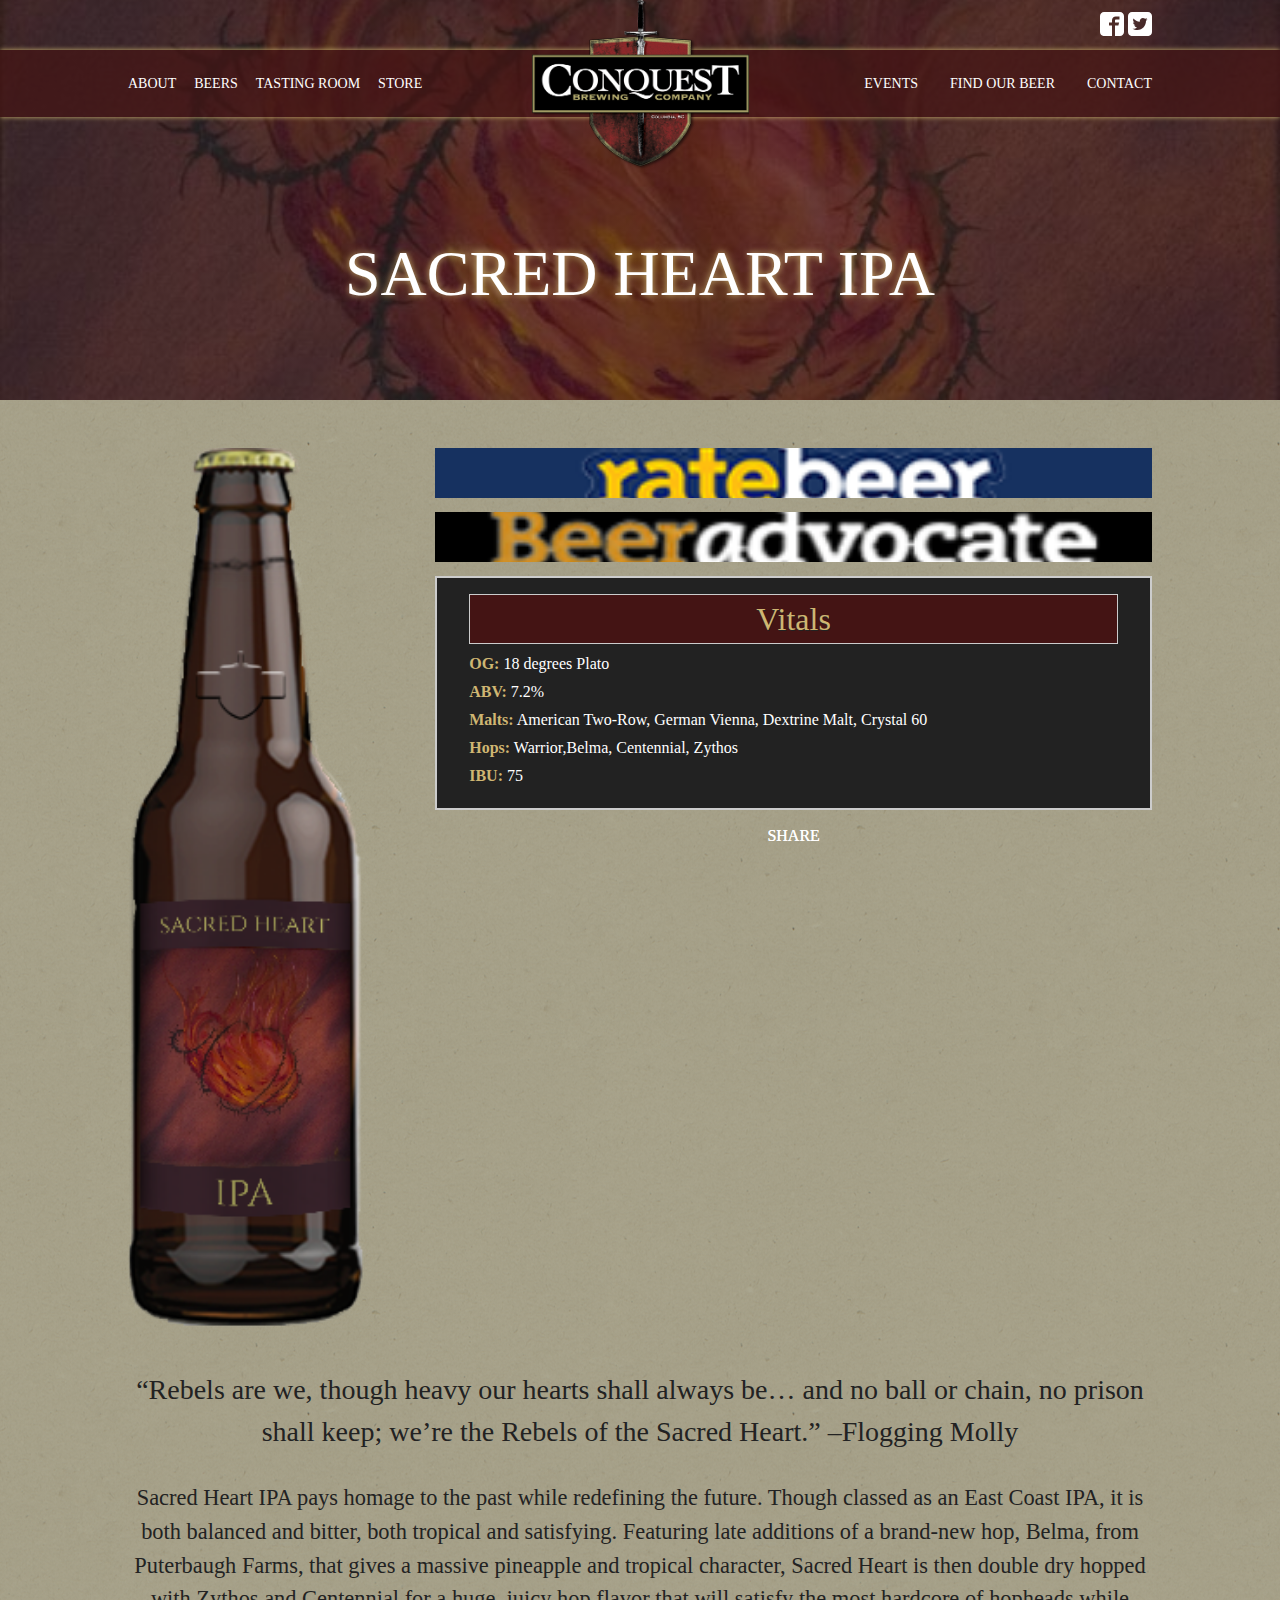
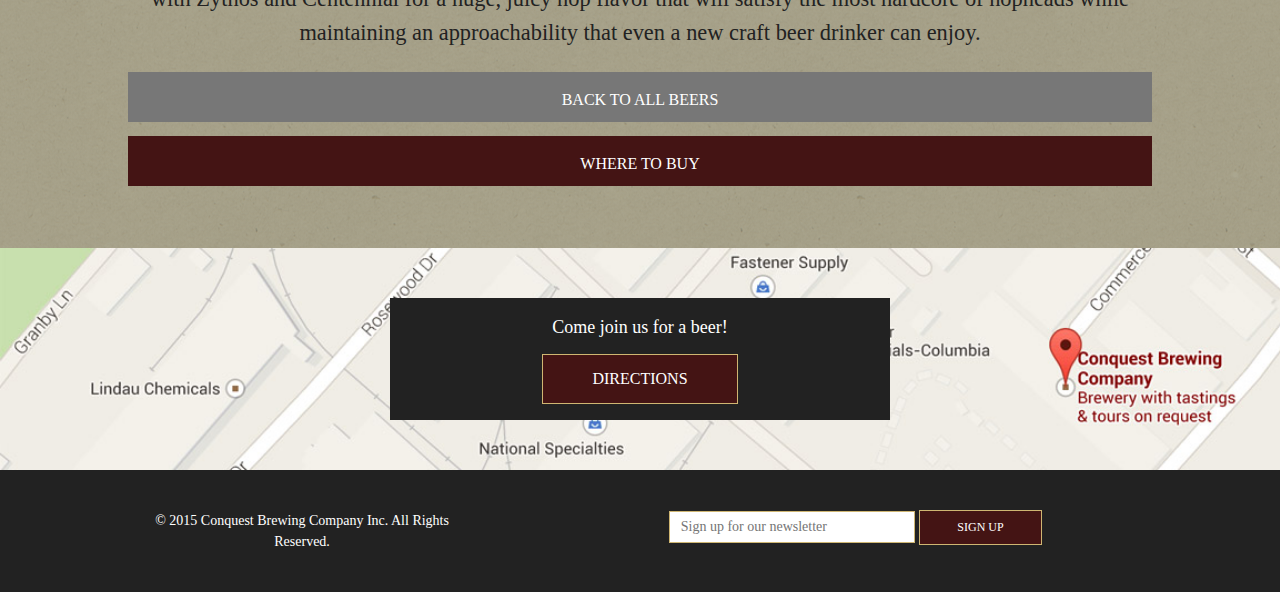
==== beer-details.html @ b2f48a07 "Small and Medium breakpoints done for Beer Description page" ====
<!doctype html>
<html class="no-js" lang="en">
    <head>
        <meta charset="utf-8">
        <meta http-equiv="X-UA-Compatible" content="IE=edge">
        <title>Conquest Brewing | Columbia's first local brewery.</title>
        <meta name="description" content="">
        <meta name="viewport" content="width=device-width, initial-scale=1">

        <link rel="apple-touch-icon" href="apple-touch-icon.png">
        <link rel="icon" href="favicon.ico">

        <link rel="stylesheet" href="css/normalize.css">
        <link rel="stylesheet" href="css/main.css">
        <script src="js/vendor/modernizr-2.8.3.min.js"></script>
    </head>
    <body>
        <!--[if lt IE 8]>
            <p class="browserupgrade">You are using an <strong>outdated</strong> browser. Please <a href="http://browsehappy.com/">upgrade your browser</a> to improve your experience.</p>
        <![endif]-->



        <!-- SITE START -->


        <!-- ***************** 

                HEADER 

        ********************** -->

        <header class="main-header details-page">
            
                <nav class="main-nav">
                    <div class="container clearfix">
                        <a href="#" class="menu">Menu</a>
                        <div class="full-nav">
                            <ul class="left-side nav-bar">
                                <li><a href="about.html">About</a></li>
                                <li><a href="beers.html">Beers</a></li>
                                <li><a href="tastingroom.html">Tasting Room</a></li>
                                <li><a href="http://www.conquestbrewing.storenvy.com/">Store</a></li>
                            </ul><!-- end left-side -->
                            <ul class="right-side nav-bar">
                                <li><a href="events.html">Events</a></li>
                                <li><a href="find.html">Find our beer</a></li>
                                <li><a href="contact.html">Contact</a></li>
                            </ul>
                        </div><!-- end right-side -->
                    </div><!-- end container -->
                </nav><!-- end main-nav -->

                <ul class="social">
                    <li><a href="http://www.facebook.com/conquestbrewingcompany" class="facebook">Facebook</a></li>
                    <li><a href="http://twitter.com/conquestbrewing" class="twitter">Twitter</a></li>
                </ul><!-- end social -->
                
                <h1 class="main-logo"><a href="index.html" class="logo-replace"></a></h1><!-- end logo-replace -->
                
                <div class="container">
                    <h2>Sacred Heart IPA</h2>
                </div><!-- end container -->

        </header><!-- end main-header -->



        
        <!-- ***************** 

              BEER DETAILS 

        ********************** -->

        <section class="full-details">
            <div class="container">

                <div class="beer-stats clearfix">

                    <img class="beer-bottle" src="img/beer-bottle.png" alt="Sacred Heart IPA beer bottle with a flaming heart on it">

                    <div class="vitals-social clearfix">

                        <a href="" class="ratings ratebeer"></a>
                        <a href="" class="ratings beeradvocate"></a>

                        <div class="vitals">
                            <h4>Vitals</h4>
                            <p><span class="bold">OG:</span> 18 degrees Plato</p>
                            <p><span class="bold">ABV:</span> 7.2%</p>
                            <p><span class="bold">Malts:</span> American Two-Row, German Vienna, Dextrine Malt, Crystal 60</p>
                            <p><span class="bold">Hops:</span> Warrior,Belma, Centennial, Zythos</p>
                            <p><span class="bold">IBU:</span> 75</p>
                        </div><!-- end vitals -->

                        <div class="share">
                            <a href="#" class="share-button facebook">Share</a>
                            <a href="#" class="share-button twitter">Share</a>
                        </div><!-- end share -->

                    </div><!-- end vitals-social -->
                </div><!-- end beer-stats -->



                <div class="beer-description">
                    <p class="quote">“Rebels are we, 
                    though heavy our hearts shall always be… 
                    and no ball or chain, no prison shall keep; 
                    we’re the Rebels of the Sacred Heart.”
                    –Flogging Molly</p>

                    <p>Sacred Heart IPA pays homage to the past while redefining the future. Though classed as an East Coast IPA, it is both balanced and bitter, both tropical and satisfying. Featuring late additions of a brand-new hop, Belma, from Puterbaugh Farms, that gives a massive pineapple and tropical character, Sacred Heart is then double dry hopped with Zythos and Centennial for a huge, juicy hop flavor that will satisfy the most hardcore of hopheads while maintaining an approachability that even a new craft beer drinker can enjoy.</p>

                    <a href="#" class="detail-button back">Back to all beers</a>

                    <a href="#" class="detail-button buy">Where to buy</a>
                </div><!-- end beer-description -->

            </div><!-- end container -->
        </section><!-- end beer-details -->
        





        <!-- ***************** 

              GOOGLE MAPS

        ********************** -->

        <section class="google-maps">
            <div class="container">
                <div class="directions">
                    <p>Come join us for a beer!</p>
                    <a href="https://www.google.com/maps/place/Conquest+Brewing+Company/@33.970377,-81.025567,17z/data=!3m1!4b1!4m2!3m1!1s0x0:0x6107e7f03eae0181" class="button">Directions</a><!-- end button -->
                </div><!-- end directions -->
            </div><!-- container -->
        </section><!-- end google-maps -->








        <!-- ***************** 

              MAIN FOOTER

        ********************** -->

        <footer class="main-footer">
            <div class="container">
                
                <div class="footer-right">
                    <form class="subscribe">
                        <input type="text" placeholder="Sign up for our newsletter">
                        <input type="submit" value="Sign Up">
                    </form>
                    
                    <ul class="social">
                        <li class="facebook"><a href="http://www.facebook.com/conquestbrewingcompany">Facebook</a></li>
                        <li class="twitter"><a href="http://twitter.com/conquestbrewing">Twitter</a></li>
                    </ul><!-- end social -->
                </div><!-- end footer-right -->

                <p class="copyright">© 2015 Conquest Brewing Company Inc. All Rights Reserved.</p>

            </div><!-- end container -->
        </footer><!-- end footer-bottom -->  







        <script src="//ajax.googleapis.com/ajax/libs/jquery/1.11.2/jquery.min.js"></script>
        <script>window.jQuery || document.write('<script src="js/vendor/jquery-1.11.2.min.js"><\/script>')</script>
        <script src="js/plugins.js"></script>
        <script src="js/main.js"></script>
    </body>
</html>
---- css/main.css ----
*, *:before, *:after {
  box-sizing: border-box; }

body {
  font-family: "Cardo", serif;
  color: #fff;
  font-weight: 400;
  font-size: 1em;
  line-height: 1.5;
  text-align: center; }

h1, h2, h3, h4, h5, h6 {
  font-weight: 300; }

h1, h2, h3, a, input[type="submit"] {
  font-family: "Cinzel", serif;
  color: #fff;
  text-transform: uppercase;
  margin: 0; }

h2, h3 {
  text-shadow: 2px 2px 0px rgba(0, 0, 0, 0.5); }

h2 {
  font-size: 1.75em; }
  @media screen and (min-width: 768px) {
    h2 {
      font-size: 2.5em; } }
  @media screen and (min-width: 1024px) {
    h2 {
      font-size: 3.5em; } }

p {
  margin: 0; }
  @media screen and (min-width: 768px) {
    p {
      font-size: 1.4em; } }

ul {
  padding: 0;
  margin: 0; }

a {
  text-decoration: none;
  font-size: 0.875em; }
  @media screen and (min-width: 768px) {
    a {
      font-size: 1em; } }
  a:hover {
    color: #cfb672; }

.clearfix:before,
.clearfix:after {
  content: "";
  display: table; }

.clearfix:after {
  clear: both; }

.clearfix {
  zoom: 1;
  /* ie 6/7 */ }

.visually-hidden {
  position: absolute;
  top: -9999px;
  left: -9999px; }

.hide-text {
  text-indent: -9999px; }

.container {
  width: 90%;
  margin: 0 auto; }
  @media screen and (min-width: 768px) {
    .container {
      width: 80%; } }
  @media screen and (min-width: 1024px) {
    .container {
      max-width: 1024px; } }

@media screen and (min-width: 1024px) {
  section.beer {
    padding: 6em 0; } }

@media screen and (min-width: 1024px) {
  section.about-visit {
    padding: 6em 0; } }

.button {
  border: 1px solid #cfb672;
  background: #441414;
  padding: 0.75em 0.875em;
  display: block;
  text-align: center;
  width: 80%;
  margin: 0 auto; }
  @media screen and (min-width: 768px) {
    .button {
      width: 30%; } }
  @media screen and (min-width: 1024px) {
    .button {
      width: 40%; } }

.social li {
  display: inline-block;
  height: 1.5em;
  width: 1.5em; }
.social a {
  display: block;
  width: 100%;
  height: 100%;
  text-indent: -1000em; }
  .social a.facebook {
    background: url("../img/facebook.png") no-repeat;
    background-image: url("../img/facebook.svg"), none;
    background-size: 100% auto; }
  .social a.twitter {
    background: url("../img/twitter.png") no-repeat;
    background-image: url("../img/twitter.svg"), none;
    background-size: 100% auto; }

@media screen and (min-width: 1024px) {
  form.subscribe {
    margin-bottom: 0; } }

.subscribe {
  margin-bottom: 1em; }
  @media screen and (min-width: 1024px) {
    .subscribe {
      display: inline-block;
      width: 80%; } }
  .subscribe input[type="text"] {
    color: #222;
    width: 100%;
    text-align: center;
    padding: 0.5em 0;
    margin-bottom: 0.5em;
    border: 1px solid #cfb672; }
    @media screen and (min-width: 768px) {
      .subscribe input[type="text"] {
        width: 50%;
        padding-left: 0.75em;
        text-align: left; } }
    @media screen and (min-width: 1024px) {
      .subscribe input[type="text"] {
        width: 60%;
        font-size: 0.875em; } }
  .subscribe input[type="submit"] {
    border-right: 1px solid #cfb672;
    border-top: 1px solid #cfb672;
    border-bottom: 1px solid #cfb672;
    border-left: 1px solid #cfb672;
    background: #441414;
    text-align: center;
    width: 50%;
    margin: 0 auto;
    font-size: 0.875em;
    padding: 0.75em 0; }
    @media screen and (min-width: 768px) {
      .subscribe input[type="submit"] {
        width: 20%; } }
    @media screen and (min-width: 1024px) {
      .subscribe input[type="submit"] {
        width: 30%;
        font-size: 0.75em; } }

.main-footer {
  background: #222;
  padding: 2.5em 0;
  text-align: center; }
  .main-footer .copyright {
    color: #fff;
    font-family: "Cinzel", serif;
    font-size: 0.75em; }
    @media screen and (min-width: 768px) {
      .main-footer .copyright {
        font-size: 0.875em; } }
    @media screen and (min-width: 1024px) {
      .main-footer .copyright {
        font-size: 0.875em;
        width: 34%; } }
  .main-footer .footer-right {
    margin-bottom: 1em; }
    @media screen and (min-width: 1024px) {
      .main-footer .footer-right {
        float: right;
        width: 50%;
        margin-bottom: 0; } }
  @media screen and (min-width: 1024px) {
    .main-footer .social {
      display: inline-block;
      width: 15%; } }

.google-maps {
  background: url("../img/google-map.jpg") no-repeat;
  background-size: cover;
  padding: 50px 0; }
  .google-maps .directions {
    background: #222;
    padding: 1em 2em;
    max-width: 500px;
    margin: 0 auto; }
    @media screen and (min-width: 1024px) {
      .google-maps .directions {
        padding: 1em 8em; } }
    @media screen and (min-width: 768px) {
      .google-maps .directions .button {
        width: 60%; } }
    @media screen and (min-width: 1024px) {
      .google-maps .directions .button {
        width: 80%; } }
    .google-maps .directions p {
      color: #fff;
      font-family: "Cinzel", serif;
      margin-bottom: 0.75em; }
      @media screen and (min-width: 1024px) {
        .google-maps .directions p {
          font-size: 1.125em; } }

.main-header {
  background-image: url("../img/hero-image.jpg");
  background-repeat: no-repeat;
  background-position: center center;
  background-size: cover;
  padding-top: 1.45em;
  text-align: left; }
  @media screen and (min-width: 768px) {
    .main-header {
      padding-top: 3.15em; } }
  .main-header .main-logo {
    position: absolute;
    top: 0;
    left: 0;
    right: 0;
    z-index: 1; }
  .main-header .logo-replace {
    display: block;
    text-indent: -9999px;
    margin: 0 auto;
    background: url("../img/conquest_logo.png") no-repeat;
    background-position: center center;
    background-size: contain;
    height: 96px;
    width: 147px; }
    @media screen and (min-width: 768px) {
      .main-header .logo-replace {
        height: 170px;
        width: 220px; } }
  .main-header h2 {
    font-size: 1.875em;
    font-weight: 300;
    text-shadow: #cfb672 0 0 7px;
    padding: 3em 0;
    text-align: center; }
    @media screen and (min-width: 768px) {
      .main-header h2 {
        font-size: 3.8em;
        padding: 2em 0; } }
    @media screen and (min-width: 1024px) {
      .main-header h2 {
        font-size: 4.5em; } }
  .main-header nav {
    background: rgba(68, 20, 20, 0.7);
    box-shadow: #cfb672 0 0 5px;
    padding: 0.75em 0;
    position: relative; }
    @media screen and (min-width: 768px) {
      .main-header nav {
        padding: 1em 0; } }
  .main-header .menu {
    display: inline-block;
    font-size: 1em;
    z-index: 7;
    position: relative; }
    @media screen and (min-width: 768px) {
      .main-header .menu {
        font-size: 1.5em; } }
    @media screen and (min-width: 1024px) {
      .main-header .menu {
        display: none; } }
  .main-header .social {
    position: absolute;
    top: 32px;
    right: 5%;
    z-index: 888; }
    @media screen and (min-width: 768px) {
      .main-header .social {
        top: 70px;
        right: 10%; } }
    @media screen and (min-width: 1024px) {
      .main-header .social {
        top: 12px;
        right: 10%; } }
  .main-header .full-nav {
    display: none; }
    @media screen and (min-width: 1024px) {
      .main-header .full-nav {
        display: block;
        list-style: none;
        position: relative;
        height: 35px; }
        .main-header .full-nav ul {
          list-style: none;
          padding: 0; }
        .main-header .full-nav li {
          display: inline; }
        .main-header .full-nav .nav-bar {
          top: 5px; }
        .main-header .full-nav .left-side {
          position: absolute;
          left: 0;
          z-index: 100000; }
          .main-header .full-nav .left-side a {
            display: inline-block;
            padding-right: 1em;
            font-size: 0.875em; }
        .main-header .full-nav .right-side {
          position: absolute;
          right: 0;
          z-index: 100000; }
          .main-header .full-nav .right-side a {
            display: inline-block;
            padding-left: 2em;
            font-size: 0.875em; } }

.catchphrase {
  background: #441414;
  padding: 1em 0; }
  .catchphrase p {
    margin: 0;
    font-size: 0.875em;
    color: #cfb672;
    font-family: "Cinzel", serif;
    text-transform: uppercase; }
    @media screen and (min-width: 768px) {
      .catchphrase p {
        font-size: 1.25em; } }
    @media screen and (min-width: 1024px) {
      .catchphrase p {
        font-size: 1.5em; } }

.beer-page {
  background-image: url("../img/beer-hero-image.jpg"); }
  @media screen and (min-width: 768px) {
    .beer-page {
      min-height: 400px;
      max-height: 400px; } }
  .beer-page h2 {
    padding: 1.5em;
    font-size: 2.275em; }
    @media screen and (min-width: 768px) {
      .beer-page h2 {
        padding: 2em;
        font-size: 3.5em; } }
    @media screen and (min-width: 1024px) {
      .beer-page h2 {
        padding: 1.7em;
        font-size: 4em; } }

.internal-nav {
  background: #424242; }
  .internal-nav ul {
    list-style: none; }
    @media screen and (min-width: 768px) {
      .internal-nav ul {
        text-align: center; } }
  .internal-nav li {
    padding: 0.5em 0;
    border-bottom: 1px solid #cfb672; }
    .internal-nav li:last-child {
      border-bottom: none; }
    @media screen and (min-width: 768px) {
      .internal-nav li {
        border: none;
        display: inline-block;
        padding: 1em 0;
        padding-right: 5em; }
        .internal-nav li:last-child {
          padding-right: 0; } }
  @media screen and (min-width: 768px) {
    .internal-nav a {
      font-size: 1.25em; } }

.banner {
  background: #222;
  padding: 1em 0;
  border-top: 1px solid #cfb672;
  border-bottom: 1px solid #cfb672; }
  .banner h2 {
    color: #cfb672;
    font-size: 1.5em; }
    @media screen and (min-width: 768px) {
      .banner h2 {
        font-size: 2.5em; } }

.beer-details {
  padding: 4em 0;
  border-bottom: 1px solid #cfb672; }
  .beer-details:last-child {
    border-bottom: none; }
  .beer-details h3 {
    color: #ba3737;
    font-size: 1.625em;
    text-shadow: 0.5px 0.5px 0px rgba(207, 182, 114, 0.5);
    margin-bottom: 0.25em; }
    @media screen and (min-width: 768px) {
      .beer-details h3 {
        font-size: 2.75em; } }

@media screen and (min-width: 1024px) {
  .beer-desc {
    text-align: left;
    float: left;
    width: 60%; } }
.beer-desc p {
  margin-bottom: 1em; }
  @media screen and (min-width: 1024px) {
    .beer-desc p {
      line-height: 1.8; } }

.sacred {
  background: linear-gradient(rgba(34, 34, 34, 0.7), rgba(34, 34, 34, 0.7)), url("../img/sacred-heart.jpg") no-repeat;
  background-size: cover;
  background-position: center center;
  height: 100%; }

.artemis {
  background: linear-gradient(rgba(34, 34, 34, 0.7), rgba(34, 34, 34, 0.7)), url("../img/artemis.jpg") no-repeat;
  background-size: cover;
  background-position: center center;
  height: 100%; }

.warrior {
  background: linear-gradient(rgba(34, 34, 34, 0.7), rgba(34, 34, 34, 0.7)), url("../img/warrior.jpg") no-repeat;
  background-size: cover;
  background-position: center center;
  height: 100%; }

.medusa {
  background: linear-gradient(rgba(34, 34, 34, 0.7), rgba(34, 34, 34, 0.7)), url("../img/medusa.jpg") no-repeat;
  background-size: cover;
  background-position: center center;
  height: 100%; }

.finisher {
  background: linear-gradient(rgba(34, 34, 34, 0.7), rgba(34, 34, 34, 0.7)), url("../img/finisher.jpg") no-repeat;
  background-size: cover;
  background-position: center center;
  height: 100%; }

.vitals {
  padding: 1em;
  border: 1px solid #cfb672;
  margin-top: 2em;
  text-align: left; }
  @media screen and (min-width: 768px) {
    .vitals {
      padding: 1em 2em;
      width: 60%;
      margin-right: auto;
      margin-left: auto; } }
  @media screen and (min-width: 1024px) {
    .vitals {
      float: right;
      width: 31%;
      margin-top: 0; } }
  .vitals h4 {
    font-family: "Cinzel", serif;
    color: #ba3737;
    text-shadow: 0.5px 0.5px 0px rgba(207, 182, 114, 0.5);
    margin: 0 0 0.75em;
    font-size: 1.5em;
    text-align: center; }
    @media screen and (min-width: 768px) {
      .vitals h4 {
        font-size: 2em;
        margin-bottom: 0.25em; } }
  .vitals p {
    font-size: 0.875em;
    margin-bottom: 0.5em; }
    @media screen and (min-width: 768px) {
      .vitals p {
        font-size: 1.25em;
        margin-bottom: 0.625em; } }
    @media screen and (min-width: 768px) {
      .vitals p {
        margin-bottom: 0.25em;
        font-size: 1em; } }
  .vitals .bold {
    color: #cfb672;
    font-weight: 700; }

.about-visit {
  background: linear-gradient(rgba(68, 20, 20, 0.85), rgba(68, 20, 20, 0.85)), url("../img/brewery-room.jpg") no-repeat;
  background-size: cover;
  height: 100%;
  padding: 2em 0; }
  .about-visit h2 {
    margin-bottom: 0.5em; }
  .about-visit img {
    max-width: 100%;
    margin-bottom: 1em;
    border: 2px solid #cfb672; }
    @media screen and (min-width: 1024px) {
      .about-visit img {
        max-width: 375px;
        max-height: 230px;
        min-height: 230px; } }
  .about-visit .column {
    margin-bottom: 4em; }
    @media screen and (min-width: 1024px) {
      .about-visit .column {
        float: left;
        width: 50%; } }
    .about-visit .column:last-child {
      margin-bottom: 0; }

.upcoming {
  background: #222;
  padding: 2em 0; }
  .upcoming img {
    width: 200px;
    height: 200px; }
  .upcoming h3 {
    margin-bottom: 1em;
    font-size: 1.325em; }
    @media screen and (min-width: 768px) {
      .upcoming h3 {
        font-size: 2em; } }
  @media screen and (min-width: 1024px) {
    .upcoming .button {
      width: 30%; } }
  .upcoming .event {
    margin-bottom: 2em; }
    @media screen and (min-width: 768px) {
      .upcoming .event {
        width: 50%;
        float: left; } }
    @media screen and (min-width: 1024px) {
      .upcoming .event {
        width: 33.3%;
        float: left; } }
    .upcoming .event p {
      font-size: 0.875em;
      margin-bottom: 0.75em; }
      .upcoming .event p:first-child {
        margin-bottom: 0; }

.beer-page {
  background-image: url("../img/beer-hero-image.jpg"); }
  @media screen and (min-width: 768px) {
    .beer-page {
      min-height: 400px;
      max-height: 400px; } }
  .beer-page h2 {
    padding: 1.5em;
    font-size: 2.275em; }
    @media screen and (min-width: 768px) {
      .beer-page h2 {
        padding: 2em;
        font-size: 3.5em; } }
    @media screen and (min-width: 1024px) {
      .beer-page h2 {
        padding: 1.7em;
        font-size: 4em; } }

.internal-nav {
  background: #424242; }
  .internal-nav ul {
    list-style: none; }
    @media screen and (min-width: 768px) {
      .internal-nav ul {
        text-align: center; } }
  .internal-nav li {
    padding: 0.5em 0;
    border-bottom: 1px solid #cfb672; }
    .internal-nav li:last-child {
      border-bottom: none; }
    @media screen and (min-width: 768px) {
      .internal-nav li {
        border: none;
        display: inline-block;
        padding: 1em 0;
        padding-right: 5em; }
        .internal-nav li:last-child {
          padding-right: 0; } }
  @media screen and (min-width: 768px) {
    .internal-nav a {
      font-size: 1.25em; } }

.banner {
  background: #222;
  padding: 1em 0;
  border-top: 1px solid #cfb672;
  border-bottom: 1px solid #cfb672; }
  .banner h2 {
    color: #cfb672;
    font-size: 1.5em; }
    @media screen and (min-width: 768px) {
      .banner h2 {
        font-size: 2.5em; } }

.beer-details {
  padding: 4em 0;
  border-bottom: 1px solid #cfb672; }
  .beer-details:last-child {
    border-bottom: none; }
  .beer-details h3 {
    color: #ba3737;
    font-size: 1.625em;
    text-shadow: 0.5px 0.5px 0px rgba(207, 182, 114, 0.5);
    margin-bottom: 0.25em; }
    @media screen and (min-width: 768px) {
      .beer-details h3 {
        font-size: 2.75em; } }

@media screen and (min-width: 1024px) {
  .beer-desc {
    text-align: left;
    float: left;
    width: 60%; } }
.beer-desc p {
  margin-bottom: 1em; }
  @media screen and (min-width: 1024px) {
    .beer-desc p {
      line-height: 1.8; } }

.sacred {
  background: linear-gradient(rgba(34, 34, 34, 0.7), rgba(34, 34, 34, 0.7)), url("../img/sacred-heart.jpg") no-repeat;
  background-size: cover;
  background-position: center center;
  height: 100%; }

.artemis {
  background: linear-gradient(rgba(34, 34, 34, 0.7), rgba(34, 34, 34, 0.7)), url("../img/artemis.jpg") no-repeat;
  background-size: cover;
  background-position: center center;
  height: 100%; }

.warrior {
  background: linear-gradient(rgba(34, 34, 34, 0.7), rgba(34, 34, 34, 0.7)), url("../img/warrior.jpg") no-repeat;
  background-size: cover;
  background-position: center center;
  height: 100%; }

.medusa {
  background: linear-gradient(rgba(34, 34, 34, 0.7), rgba(34, 34, 34, 0.7)), url("../img/medusa.jpg") no-repeat;
  background-size: cover;
  background-position: center center;
  height: 100%; }

.finisher {
  background: linear-gradient(rgba(34, 34, 34, 0.7), rgba(34, 34, 34, 0.7)), url("../img/finisher.jpg") no-repeat;
  background-size: cover;
  background-position: center center;
  height: 100%; }

.vitals {
  padding: 1em;
  border: 1px solid #cfb672;
  margin-top: 2em;
  text-align: left; }
  @media screen and (min-width: 768px) {
    .vitals {
      padding: 1em 2em;
      width: 60%;
      margin-right: auto;
      margin-left: auto; } }
  @media screen and (min-width: 1024px) {
    .vitals {
      float: right;
      width: 31%;
      margin-top: 0; } }
  .vitals h4 {
    font-family: "Cinzel", serif;
    color: #ba3737;
    text-shadow: 0.5px 0.5px 0px rgba(207, 182, 114, 0.5);
    margin: 0 0 0.75em;
    font-size: 1.5em;
    text-align: center; }
    @media screen and (min-width: 768px) {
      .vitals h4 {
        font-size: 2em;
        margin-bottom: 0.25em; } }
  .vitals p {
    font-size: 0.875em;
    margin-bottom: 0.5em; }
    @media screen and (min-width: 768px) {
      .vitals p {
        font-size: 1.25em;
        margin-bottom: 0.625em; } }
    @media screen and (min-width: 768px) {
      .vitals p {
        margin-bottom: 0.25em;
        font-size: 1em; } }
  .vitals .bold {
    color: #cfb672;
    font-weight: 700; }

.details-page {
  background: linear-gradient(rgba(34, 34, 34, 0.5), rgba(34, 34, 34, 0.5)), url("../img/sacred-heart.jpg");
  background-size: cover;
  background-position: center center; }
  @media screen and (min-width: 768px) {
    .details-page {
      min-height: 400px;
      max-height: 400px; } }
  .details-page h2 {
    padding: 1.5em;
    font-size: 2.275em; }
    @media screen and (min-width: 768px) {
      .details-page h2 {
        padding: 1.8em 0;
        font-size: 3.5em; } }
    @media screen and (min-width: 1024px) {
      .details-page h2 {
        padding: 1.7em;
        font-size: 4em; } }

.full-details {
  padding: 3em 0;
  color: #222;
  background: linear-gradient(rgba(86, 78, 33, 0.5), rgba(86, 78, 33, 0.5)), url("../img/ricepaper2.png"); }
  .full-details .beer-stats {
    margin-bottom: 2em; }
    @media screen and (min-width: 768px) {
      .full-details .beer-stats {
        margin-bottom: 2.5em; } }
  @media screen and (min-width: 768px) {
    .full-details .beer-bottle {
      float: left;
      width: 23%; } }
  @media screen and (min-width: 768px) {
    .full-details .vitals-social {
      float: right;
      width: 70%; } }
  .full-details .ratings {
    display: block;
    width: 100%;
    min-height: 50px;
    max-height: 50px;
    background-size: cover;
    background-position: center center;
    background-repeat: no-repeat;
    margin-bottom: 0.875em; }
  .full-details .ratebeer {
    background-image: url("../img/ratebeer.gif"); }
  .full-details .beeradvocate {
    background-image: url("../img/beeradvocate.gif"); }
  .full-details .vitals {
    margin-top: 0;
    border: 2px solid #ccc;
    background: #222;
    margin-bottom: 0.875em; }
    @media screen and (min-width: 768px) {
      .full-details .vitals {
        width: 100%; } }
    .full-details .vitals h4 {
      background: #441414;
      border: 1px solid #ccc;
      color: #cfb672;
      text-shadow: 0.5px 0.5px #222; }
    .full-details .vitals p {
      color: #fff; }
  .full-details .share-button {
    display: block;
    min-height: 50px;
    max-height: 50px;
    color: #fff;
    padding: 1em;
    margin-bottom: 0.875em; }
  .full-details .facebook {
    background: #2c5a9e; }
  .full-details .twitter {
    background: #3e86f1; }
  .full-details .beer-description .quote {
    font-family: "Cinzel", serif;
    font-size: 1.25em;
    margin-bottom: 1em; }
    @media screen and (min-width: 768px) {
      .full-details .beer-description .quote {
        font-size: 1.75em; } }
  .full-details .beer-description p {
    margin-bottom: 1em; }
  .full-details .beer-description .detail-button {
    display: block;
    min-height: 50px;
    max-height: 50px;
    color: #fff;
    padding: 1em;
    margin-bottom: 0.875em; }
  .full-details .beer-description .back {
    background: #777; }
  .full-details .beer-description .buy {
    background: #441414; }

/*# sourceMappingURL=main.css.map */
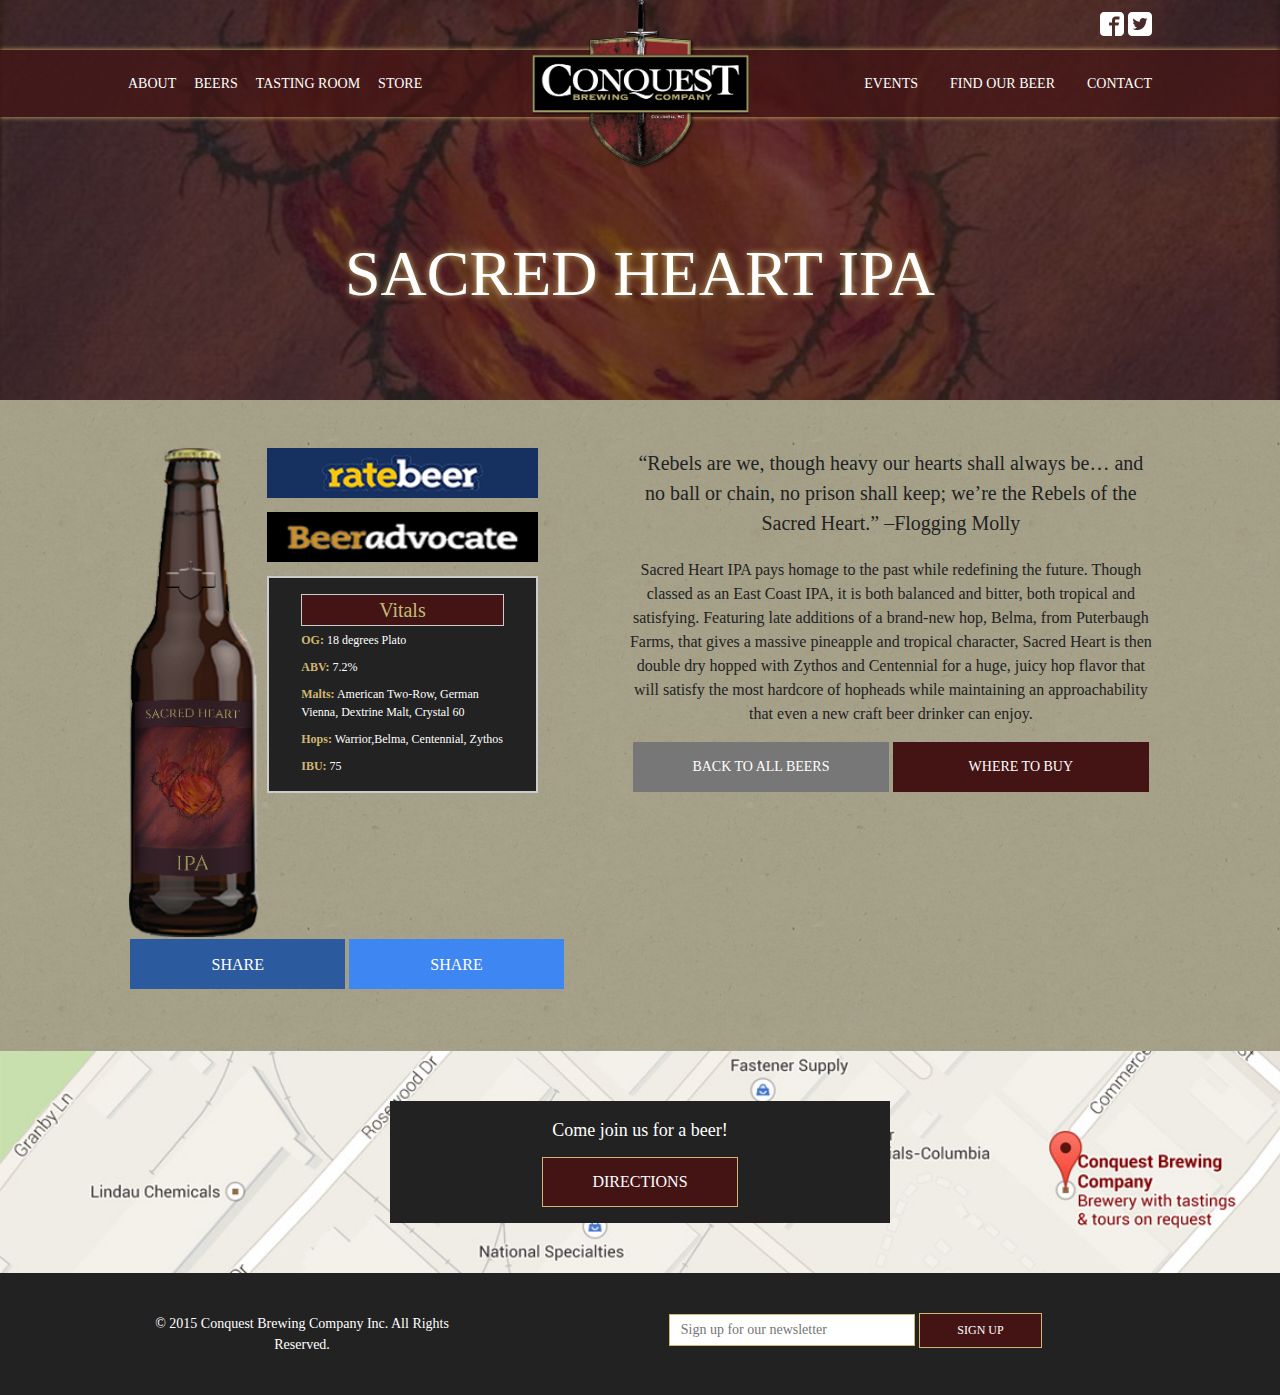
==== commit 0592821e: "Beer Details page done" ====
--- a/beer-details.html
+++ b/beer-details.html
@@ -74,7 +74,7 @@
         ********************** -->
 
         <section class="full-details">
-            <div class="container">
+            <div class="container clearfix">
 
                 <div class="beer-stats clearfix">
 
@@ -93,18 +93,19 @@
                             <p><span class="bold">Hops:</span> Warrior,Belma, Centennial, Zythos</p>
                             <p><span class="bold">IBU:</span> 75</p>
                         </div><!-- end vitals -->
+                    </div><!-- end vitals-social -->
 
-                        <div class="share">
-                            <a href="#" class="share-button facebook">Share</a>
-                            <a href="#" class="share-button twitter">Share</a>
-                        </div><!-- end share -->
 
-                    </div><!-- end vitals-social -->
+                    <div class="share clearfix">
+                        <a href="#" class="share-button facebook">Share</a>
+                        <a href="#" class="share-button twitter">Share</a>
+                    </div><!-- end share -->
+                        
                 </div><!-- end beer-stats -->
 
 
 
-                <div class="beer-description">
+                <div class="beer-description clearfix">
                     <p class="quote">“Rebels are we, 
                     though heavy our hearts shall always be… 
                     and no ball or chain, no prison shall keep; 
--- a/css/main.css
+++ b/css/main.css
@@ -707,7 +707,7 @@
       min-height: 400px;
       max-height: 400px; } }
   .details-page h2 {
-    padding: 1.5em;
+    padding: 1.5em 0;
     font-size: 2.275em; }
     @media screen and (min-width: 768px) {
       .details-page h2 {
@@ -715,7 +715,7 @@
         font-size: 3.5em; } }
     @media screen and (min-width: 1024px) {
       .details-page h2 {
-        padding: 1.7em;
+        padding: 1.7em 0;
         font-size: 4em; } }
 
 .full-details {
@@ -727,14 +727,28 @@
     @media screen and (min-width: 768px) {
       .full-details .beer-stats {
         margin-bottom: 2.5em; } }
-  @media screen and (min-width: 768px) {
-    .full-details .beer-bottle {
-      float: left;
-      width: 23%; } }
+    @media screen and (min-width: 1024px) {
+      .full-details .beer-stats {
+        float: left;
+        width: 40%;
+        margin-bottom: 0; } }
+  .full-details .beer-bottle {
+    width: 40%; }
+    @media screen and (min-width: 768px) {
+      .full-details .beer-bottle {
+        float: left;
+        width: 23%; } }
+    @media screen and (min-width: 1024px) {
+      .full-details .beer-bottle {
+        width: 32%; } }
   @media screen and (min-width: 768px) {
     .full-details .vitals-social {
       float: right;
       width: 70%; } }
+  @media screen and (min-width: 1024px) {
+    .full-details .vitals-social {
+      width: 66%;
+      margin-bottom: 1em; } }
   .full-details .ratings {
     display: block;
     width: 100%;
@@ -756,13 +770,31 @@
     @media screen and (min-width: 768px) {
       .full-details .vitals {
         width: 100%; } }
+    @media screen and (min-width: 1024px) {
+      .full-details .vitals {
+        margin-bottom: 0.275em; } }
     .full-details .vitals h4 {
       background: #441414;
       border: 1px solid #ccc;
       color: #cfb672;
       text-shadow: 0.5px 0.5px #222; }
+      @media screen and (min-width: 1024px) {
+        .full-details .vitals h4 {
+          font-size: 1.25em; } }
     .full-details .vitals p {
       color: #fff; }
+      @media screen and (min-width: 1024px) {
+        .full-details .vitals p {
+          font-size: 0.75em;
+          margin-bottom: 0.75em; }
+          .full-details .vitals p:last-child {
+            margin-bottom: 0; } }
+  @media screen and (min-width: 768px) {
+    .full-details .share {
+      width: 107%; } }
+  @media screen and (min-width: 1024px) {
+    .full-details .share {
+      clear: both; } }
   .full-details .share-button {
     display: block;
     min-height: 50px;
@@ -770,10 +802,24 @@
     color: #fff;
     padding: 1em;
     margin-bottom: 0.875em; }
+    @media screen and (min-width: 768px) {
+      .full-details .share-button {
+        width: 31%;
+        display: inline-block;
+        padding: 0.825em; } }
+    @media screen and (min-width: 1024px) {
+      .full-details .share-button {
+        width: 49%;
+        display: inline-block;
+        padding: 0.875em; } }
   .full-details .facebook {
     background: #2c5a9e; }
   .full-details .twitter {
     background: #3e86f1; }
+  @media screen and (min-width: 1024px) {
+    .full-details .beer-description {
+      float: right;
+      width: 51%; } }
   .full-details .beer-description .quote {
     font-family: "Cinzel", serif;
     font-size: 1.25em;
@@ -781,8 +827,14 @@
     @media screen and (min-width: 768px) {
       .full-details .beer-description .quote {
         font-size: 1.75em; } }
+    @media screen and (min-width: 1024px) {
+      .full-details .beer-description .quote {
+        font-size: 1.25em; } }
   .full-details .beer-description p {
     margin-bottom: 1em; }
+    @media screen and (min-width: 1024px) {
+      .full-details .beer-description p {
+        font-size: 1em; } }
   .full-details .beer-description .detail-button {
     display: block;
     min-height: 50px;
@@ -790,6 +842,11 @@
     color: #fff;
     padding: 1em;
     margin-bottom: 0.875em; }
+    @media screen and (min-width: 1024px) {
+      .full-details .beer-description .detail-button {
+        display: inline-block;
+        width: 49%;
+        font-size: 0.875em; } }
   .full-details .beer-description .back {
     background: #777; }
   .full-details .beer-description .buy {
